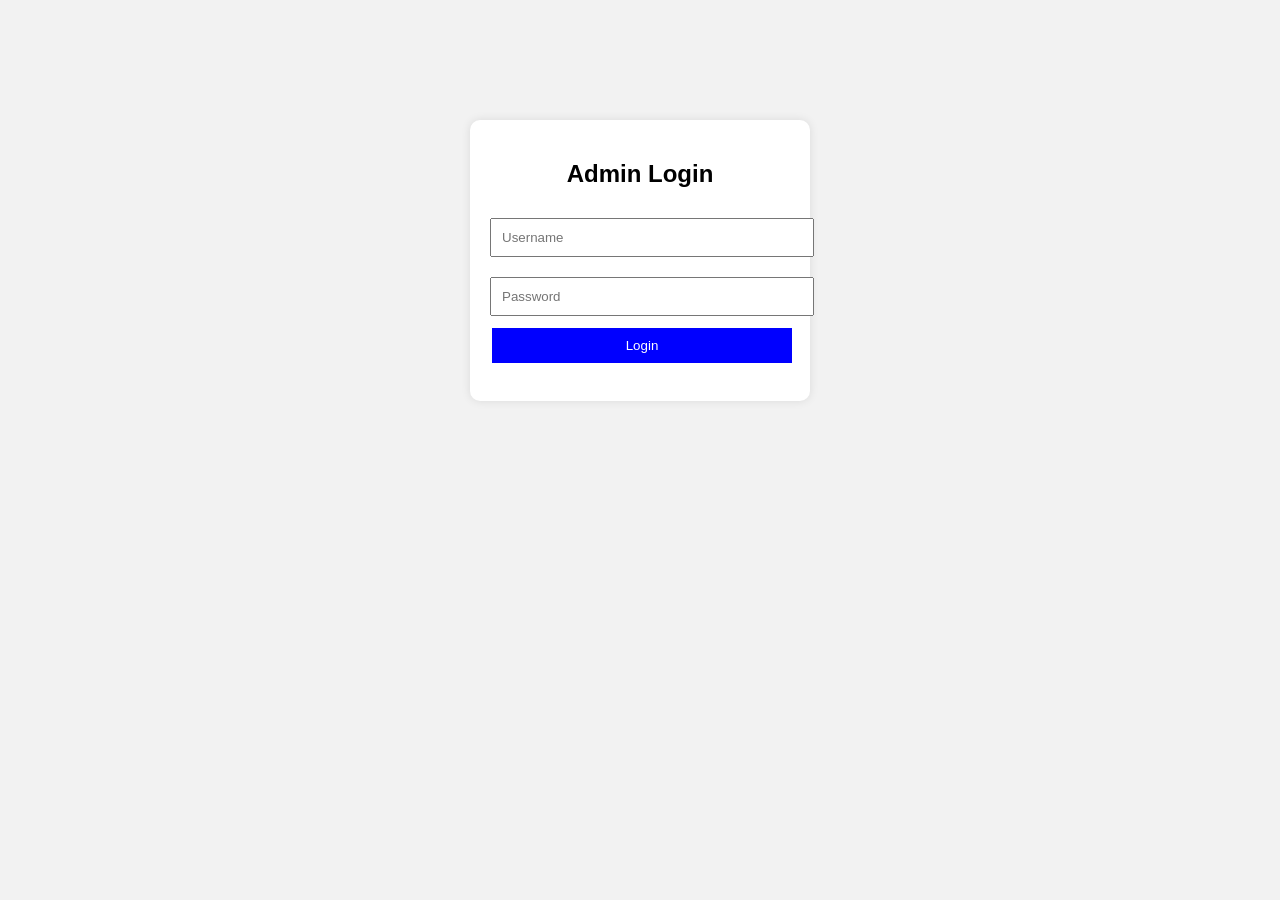
==== index.html @ 83e2cb4c "first commit" ====
<!DOCTYPE html>
<html lang="en">
<head>
<meta charset="UTF-8">
<meta name="viewport" content="width=device-width, initial-scale=1.0">
<title>Admin Panel</title>

<link rel="stylesheet" href="CSSC.css">
</head>
<body>

<!-- LOGIN -->
<div class="login-box" id="loginBox">

    <h2>Admin Login</h2>

    <input type="text" id="username" placeholder="Username">
    <input type="password" id="password" placeholder="Password">

    <button onclick="login()">Login</button>

    <p id="msg"></p>
</div>

<!-- DASHBOARD -->
<div class="container admin-panel" id="adminPanel">

    <button class="logout" onclick="logout()">Logout</button>

    <h2>Admin Dashboard</h2>

    <!-- FORM -->
    <input type="text" id="name" placeholder="Enter Name">
    <input type="email" id="email" placeholder="Enter Email">
    <input type="number" id="phone" placeholder="Enter Phone">

    <button onclick="addUser()">Add User</button>

    <!-- TABLE -->
    <table>
        <thead>
            <tr>
                <th>ID</th>
                <th>Name</th>
                <th>Email</th>
                <th>Phone</th>
                <th>Action</th>
            </tr>
        </thead>

        <tbody id="tableData"></tbody>
    </table>

</div>

<script src="app.js"></script>
</body>
</html>
---- CSSC.css ----
body{
    font-family: Arial;
    background:#f2f2f2;
    margin:0;
    padding:20px;
}

/* LOGIN */
.login-box{
    width:300px;
    margin:100px auto;
    background:white;
    padding:20px;
    border-radius:10px;
    box-shadow:0 0 10px rgba(0,0,0,0.1);
    text-align:center;
}

input{
    width:100%;
    padding:10px;
    margin:10px 0;
}

button{
    padding:10px;
    width:100%;
    background:blue;
    color:white;
    border:none;
    cursor:pointer;
}

/* DASHBOARD */
.container{
    max-width:900px;
    margin:auto;
    background:white;
    padding:20px;
    border-radius:10px;
    display:none;
}

.logout{
    background:black;
    width:auto;
    float:right;
    padding:8px 15px;
}

table{
    width:100%;
    margin-top:20px;
    border-collapse:collapse;
}

th,td{
    border:1px solid #ddd;
    padding:10px;
    text-align:center;
}

button{
    margin:2px;
}

.edit{ background:orange; }
.delete{ background:red; }
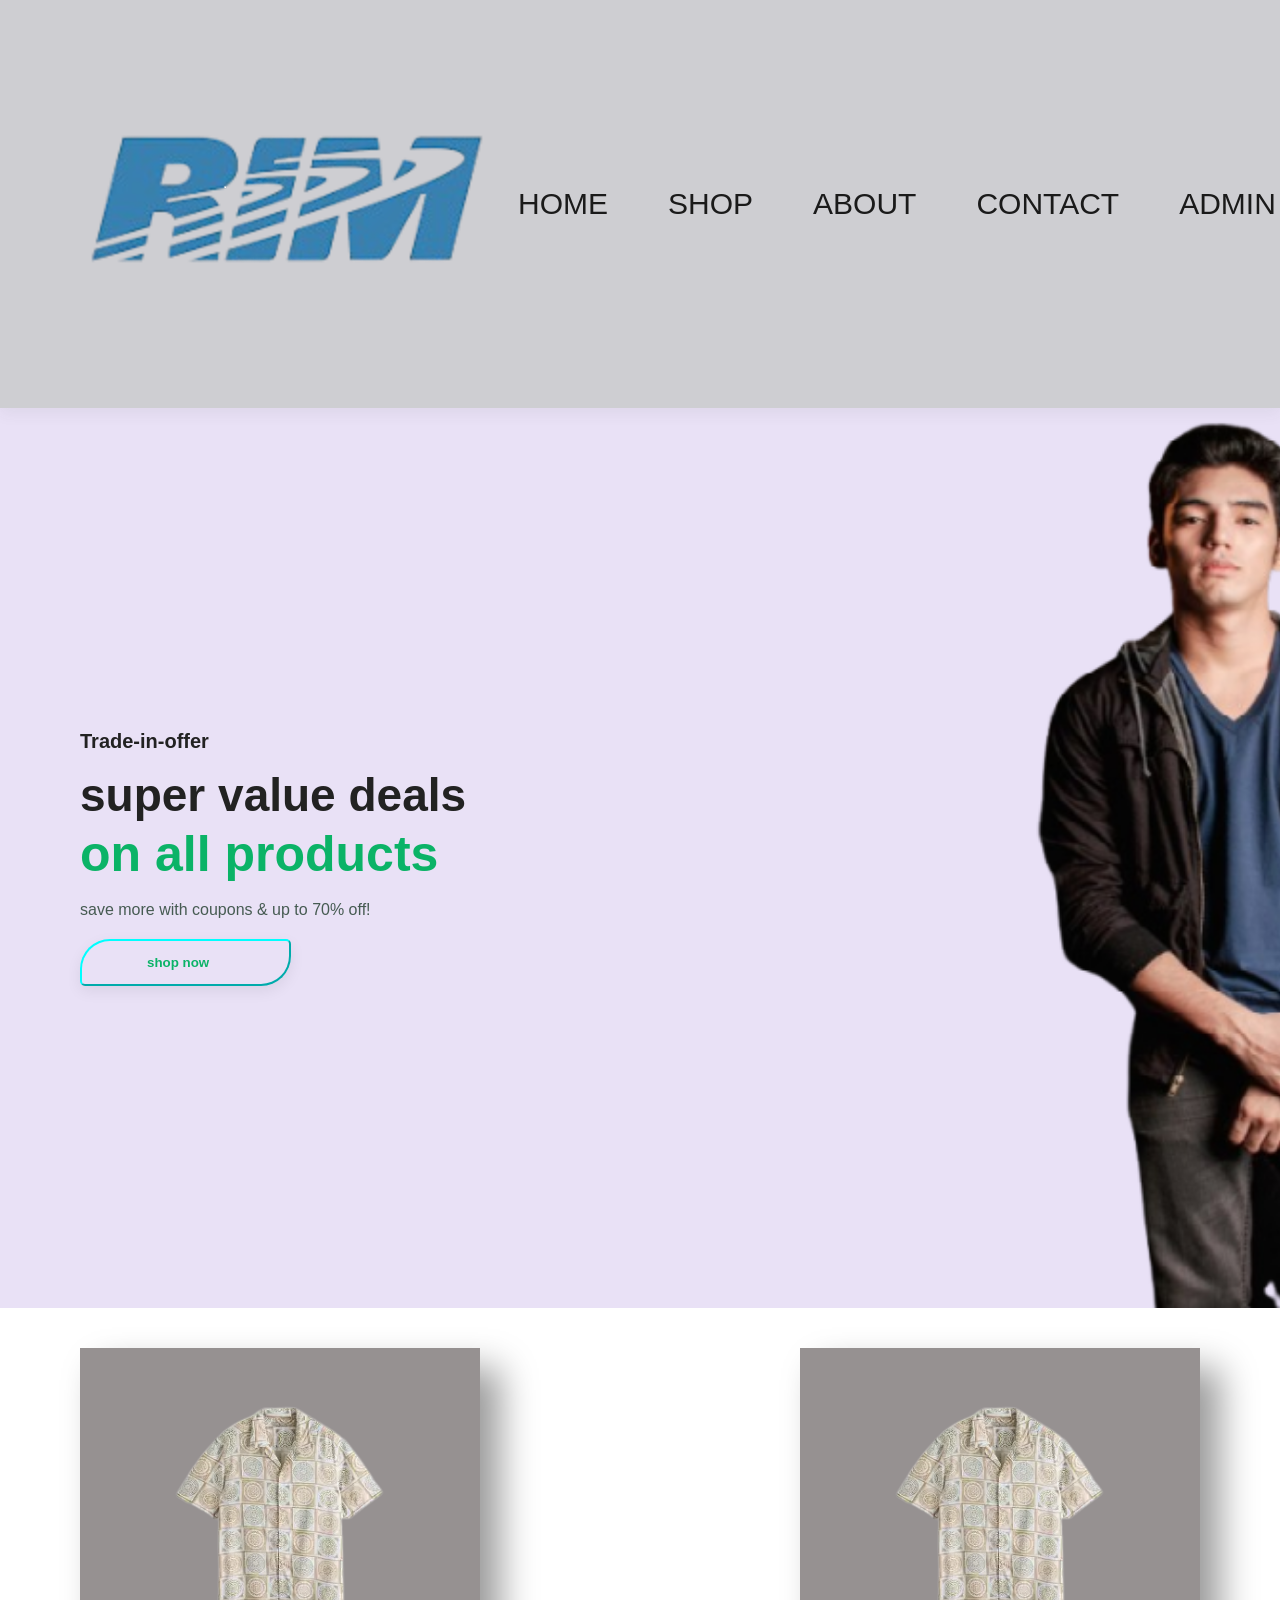
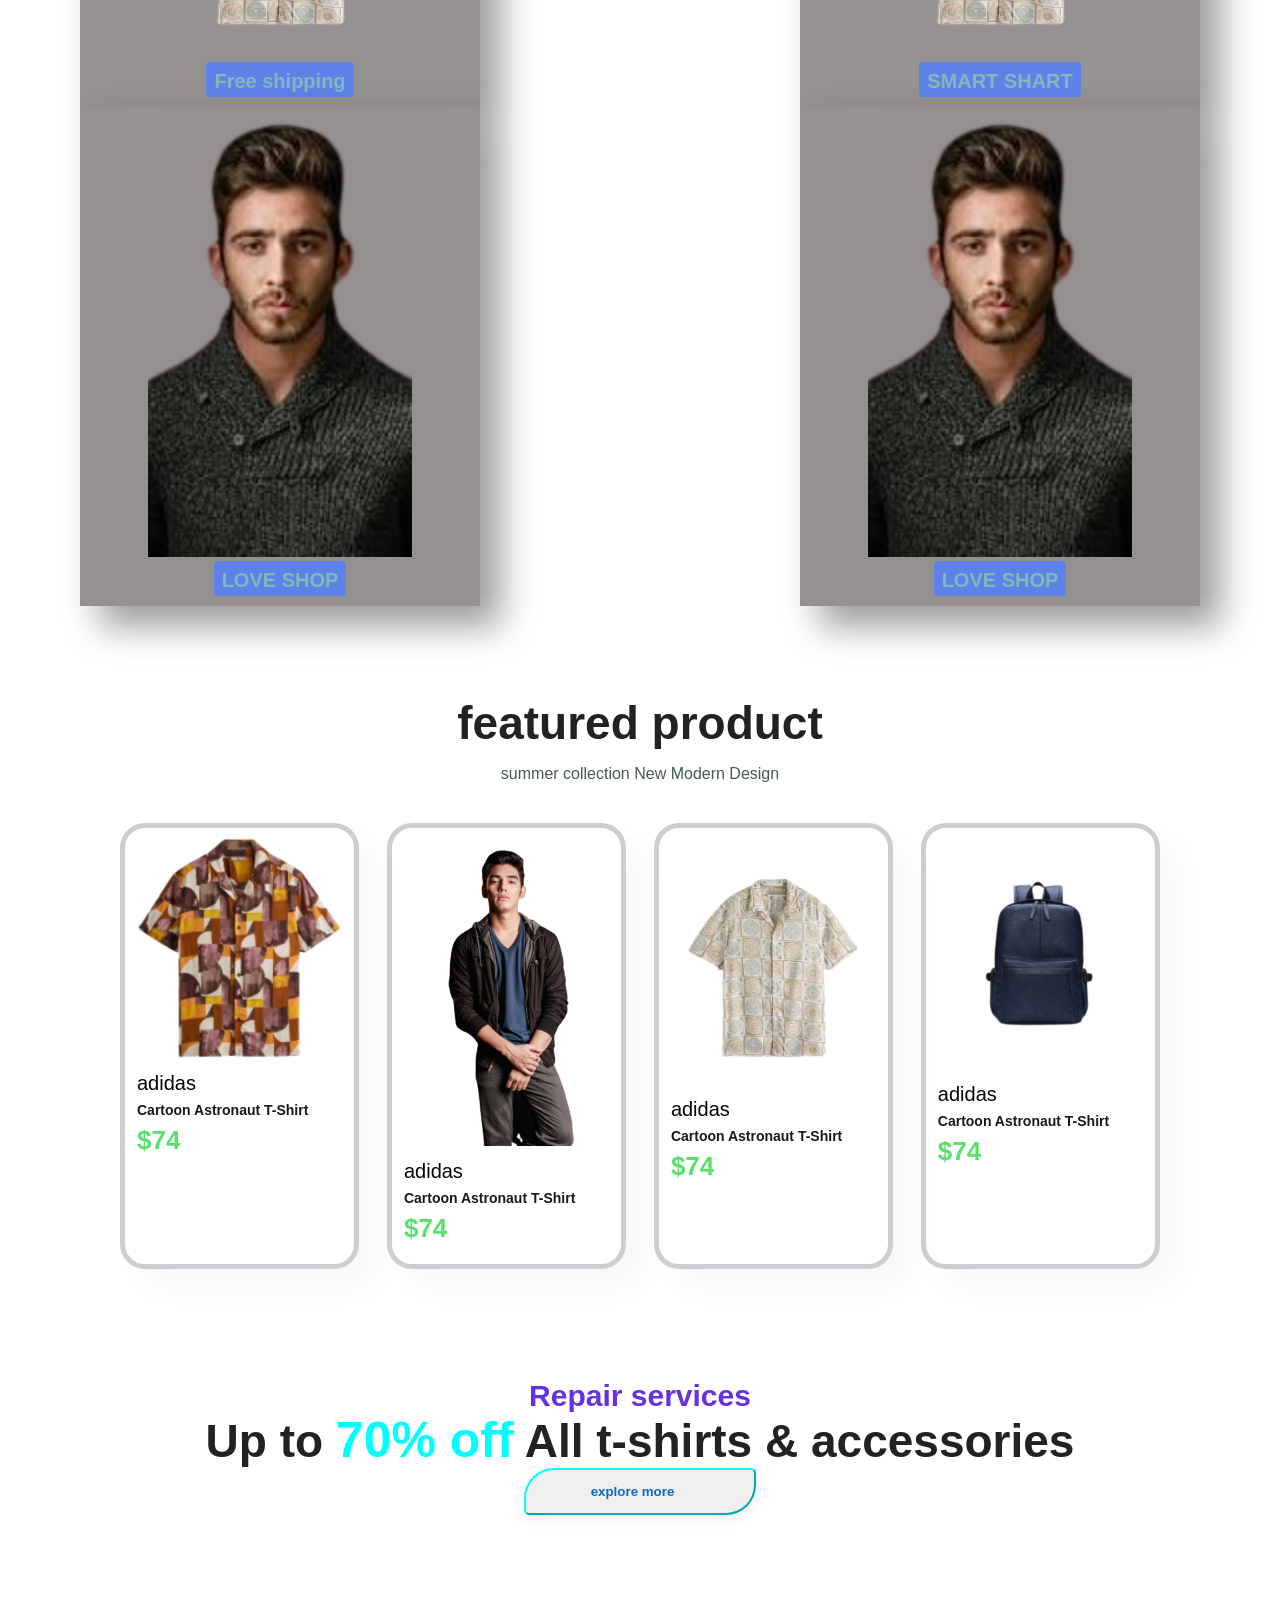
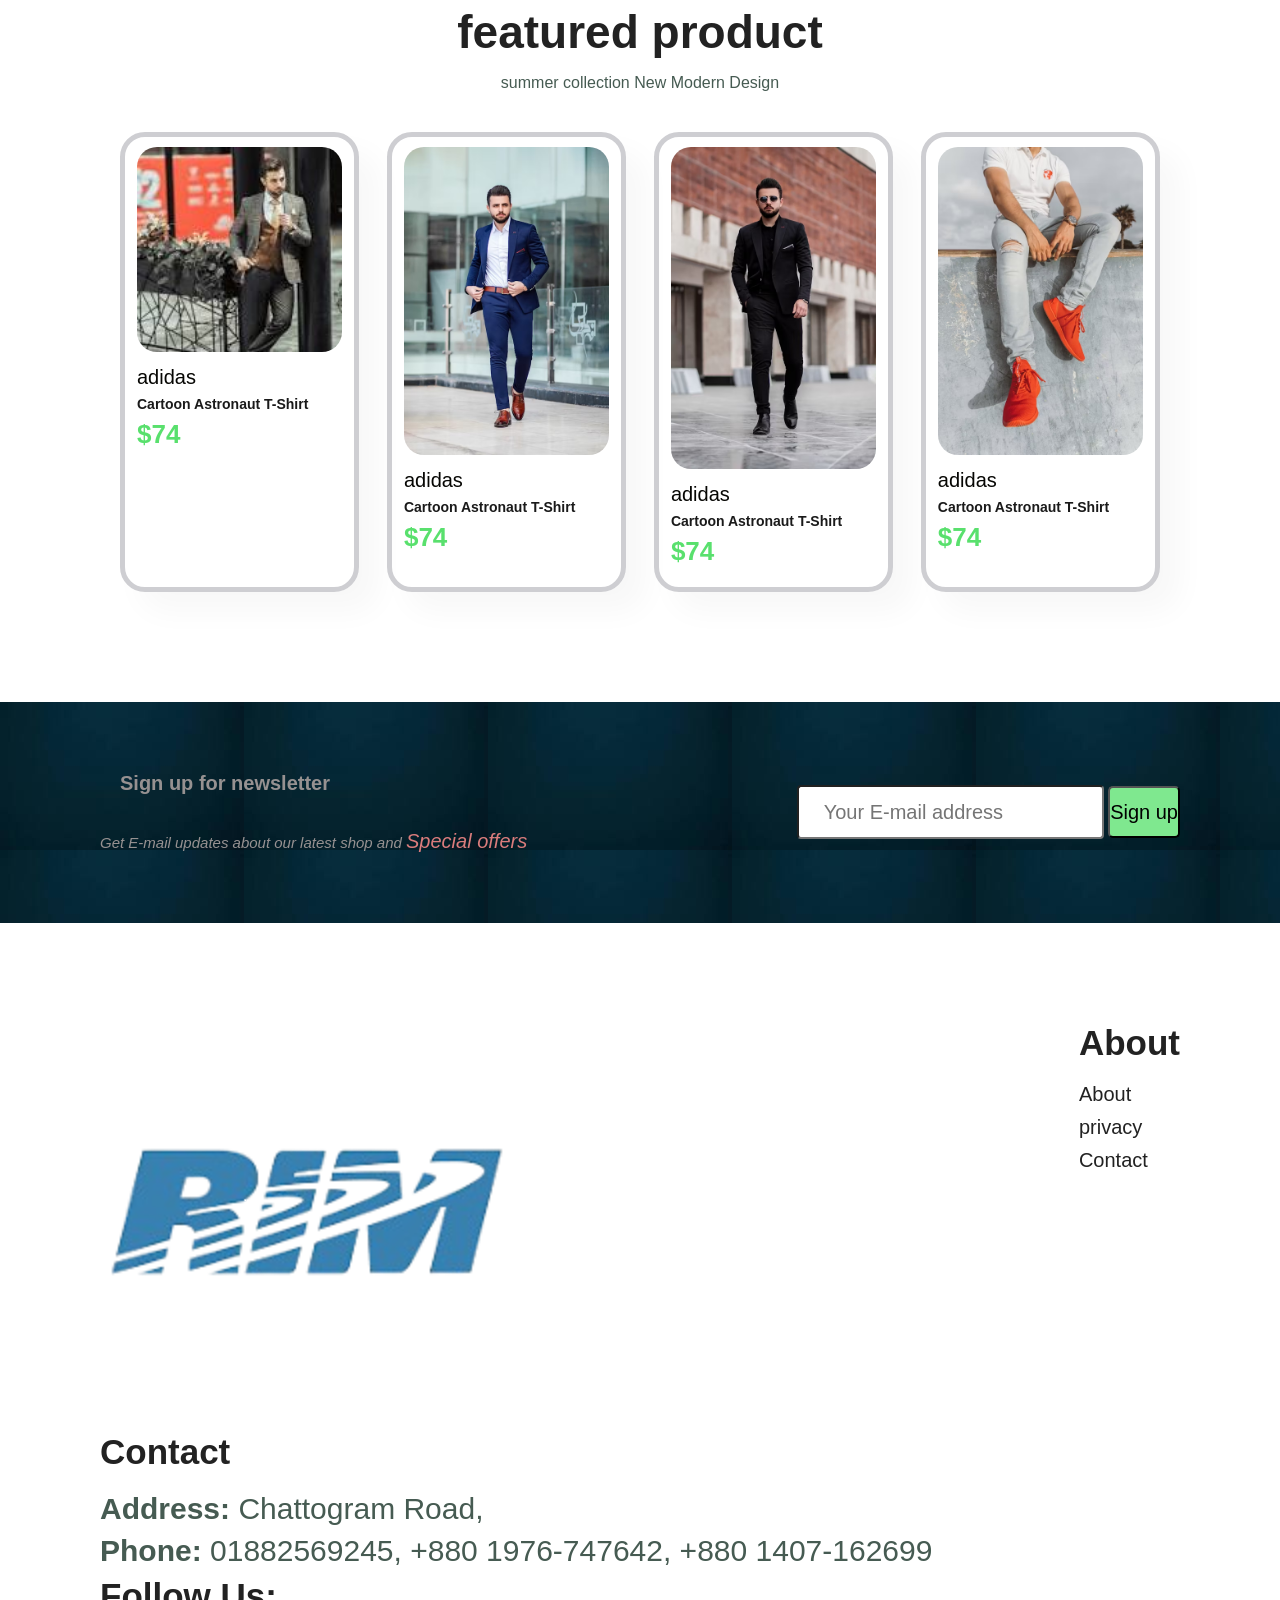
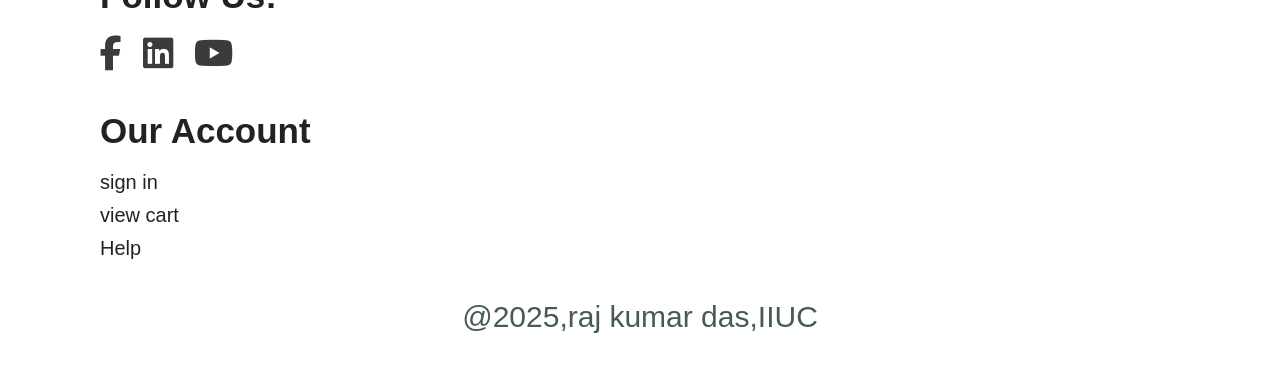
==== commit e0819138: "fix homepage" ====
--- a/index.html
+++ b/index.html
@@ -1,58 +1,210 @@
 <!DOCTYPE html>
 <html lang="en">
 <head>
-<meta charset="UTF-8">
-<meta name="viewport" content="width=device-width, initial-scale=1.0">
-<title>Admin Panel</title>
-
-<link rel="stylesheet" href="CSSC.css">
+    <meta charset="UTF-8">
+    <meta name="viewport" content="width=device-width, initial-scale=1.0">
+    <title>Ecommerce</title>
+
+    <!-- Font Awesome (for icons like Facebook) -->
+    <link rel="stylesheet" href="https://cdnjs.cloudflare.com/ajax/libs/font-awesome/6.5.0/css/all.min.css">
+    
+    <!-- Your custom CSS -->
+    <link rel="stylesheet" href="first1.css">
+  
 </head>
 <body>
 
-<!-- LOGIN -->
-<div class="login-box" id="loginBox">
-
-    <h2>Admin Login</h2>
-
-    <input type="text" id="username" placeholder="Username">
-    <input type="password" id="password" placeholder="Password">
-
-    <button onclick="login()">Login</button>
-
-    <p id="msg"></p>
+    <section id="headr">
+        <a href="#"><img src="download (1).png" class="logo" alt=""></a>
+        <div>
+            <ul id="navbar">
+                <li><a class="active"  href="indexf.html">HOME</a></li>
+                <li><a href="shop.html">SHOP</a></li>
+                <li><a href="about.html">ABOUT</a></li>
+                <li><a href="contact.html">CONTACT</a></li>
+                <li><a href="index.html">ADMIN</a></li>
+            </ul>
+        </div>
+    </section>
+
+    <section id="hero">
+        <h4>Trade-in-offer</h4>
+        <h2>super value deals</h2>
+        <h1>on all products</h1>
+        <p>save more with coupons & up to 70% off!</p>
+        <button>shop now</button>
+    </section>
+
+    <section id="feature" class="section-p1">
+        <div class="fe-box">
+            <img src="image (3).png" alt="">
+            <h4>Free shipping</h4>
+        </div>
+
+        <div class="fe-box">
+            <img src="image (3).png" alt="">
+            <h4>SMART SHART</h4>
+        </div>
+
+        <div class="fe-box">
+            <img src="download (2).png" alt="">
+            <h4>LOVE SHOP</h4>
+        </div>
+
+        <div class="fe-box">
+            <img src="download (2).png" alt="">
+            <h4>LOVE SHOP</h4>
+        </div>
+    </section>
+
+    <section id="products" class="section-p2">
+        <h2>featured product</h2>
+        <p>summer collection New Modern Design</p>
+        <div class="pro-container">
+            <div class="pro">
+                <img src="WhatsApp Image 2025-06-17 at 1.00.19 AM.png" alt="">
+                <div class="des">
+                    <span>adidas</span>
+                    <h4>Cartoon Astronaut T-Shirt</h4>
+                    <h3>$74</h3>
+                </div>
+            </div>
+
+            <div class="pro">
+                <img src="download.png" alt="">
+                <div class="des">
+                    <span>adidas</span>
+                    <h4>Cartoon Astronaut T-Shirt</h4>
+                    <h3>$74</h3>
+                </div>
+            </div>
+
+            <div class="pro">
+                <img src="image (3) - Copy.png" alt="">
+                <div class="des">
+                    <span>adidas</span>
+                    <h4>Cartoon Astronaut T-Shirt</h4>
+                    <h3>$74</h3>
+                </div>
+            </div>
+
+            <div class="pro">
+                <img src="download (32).png" alt="">
+                <div class="des">
+                    <span>adidas</span>
+                    <h4>Cartoon Astronaut T-Shirt</h4>
+                    <h3>$74</h3>
+                </div>
+            </div>
+
+            </div>
+        </div>
+    </section>
+
+    <section id="bannar" class="section-m1">
+        <h4 class="raj1">Repair services</h4>
+        <h2>Up to <span class="raj">70% off</span> All t-shirts & accessories</h2>
+        <button>explore more</button>
+    </section>
+
+    <section id="products" class="section-p2">
+        <h2>featured product</h2>
+        <p>summer collection New Modern Design</p>
+        <div class="pro-container">
+            <div class="pro">
+                <img src="download.jpeg" alt="">
+                <div class="des">
+                    <span>adidas</span>
+                    <h4>Cartoon Astronaut T-Shirt</h4>
+                    <h3>$74</h3>
+                </div>
+            </div>
+
+            <div class="pro">
+                <img src="photo-1617137968427-85924c800a22.avif" alt="">
+                <div class="des">
+                    <span>adidas</span>
+                    <h4>Cartoon Astronaut T-Shirt</h4>
+                    <h3>$74</h3>
+                </div>
+            </div>
+
+            <div class="pro">
+                <img src="photo2.avif" alt="">
+                <div class="des">
+                    <span>adidas</span>
+                    <h4>Cartoon Astronaut T-Shirt</h4>
+                    <h3>$74</h3>
+                </div>
+            </div>
+
+            <div class="pro">
+                <img src="photo-1537261131936-3cdff36a1ac9.avif" alt="">
+                <div class="des">
+                    <span>adidas</span>
+                    <h4>Cartoon Astronaut T-Shirt</h4>
+                    <h3>$74</h3>
+                </div>
+            </div>
+
+            
+            </div>
+        </div>
+    </section>
+
+    <section id="news" class="section-p2 section-m1">
+        <div class="newstag">
+            <h4>Sign up for newsletter</h4>
+            <p>Get E-mail updates about our latest shop and <span>Special offers</span></p>
+        </div>
+        <div class="form">
+            <input type="text" placeholder="Your E-mail address">
+            <button>Sign up</button>
+        </div>
+    </section>
+
+    <footer class="section-p1">
+        <div class="col">
+            <img class="logo"src="download (1).png" alt="">
+            <h4 class="ram">Contact</h4>
+            <p><strong>Address:</strong> Chattogram Road,</p>
+            <p><strong>Phone:</strong> 01882569245, +880 1976-747642, +880 1407-162699</p>
+            <div class="follow">
+                <h4 class="ram">Follow Us: </h4>
+               <div class="icon">
+    <a href="https://www.facebook.com/raj.kumar.276175" target="_blank">
+        <i class="fab fa-facebook-f"></i>
+    </a>
+    <a href="https://www.linkedin.com/in/raj-kumar-70172b354?utm_source=share&utm_campaign=share_via&utm_content=profile&utm_medium=android_app" target="_blank">
+        <i class="fab fa-linkedin"></i>
+    </a>
+    </a>
+    <a href="https://youtube.com/@rajkumar2025-q7p?si=gZtSnEWIOfCK1-01" target="_blank">
+        <i class="fab fa-youtube"></i>
+    </a>
 </div>
 
-<!-- DASHBOARD -->
-<div class="container admin-panel" id="adminPanel">
-
-    <button class="logout" onclick="logout()">Logout</button>
-
-    <h2>Admin Dashboard</h2>
-
-    <!-- FORM -->
-    <input type="text" id="name" placeholder="Enter Name">
-    <input type="email" id="email" placeholder="Enter Email">
-    <input type="number" id="phone" placeholder="Enter Phone">
-
-    <button onclick="addUser()">Add User</button>
-
-    <!-- TABLE -->
-    <table>
-        <thead>
-            <tr>
-                <th>ID</th>
-                <th>Name</th>
-                <th>Email</th>
-                <th>Phone</th>
-                <th>Action</th>
-            </tr>
-        </thead>
-
-        <tbody id="tableData"></tbody>
-    </table>
-
+            </div>
+        </div>
+
+       <div class="col">
+        <h4 class="ram">About</h4>
+        <a href="#">About</a>
+        <a href="#">privacy</a>
+        <a href="#">Contact</a>
+</div> 
+   <div class="col">
+        <h4 class="ram">Our Account</h4>
+        <a href="#">sign in</a>
+        <a href="#">view cart</a>
+        <a href="#">Help</a>
+</div> 
+<div class="copyright">
+    <p>@2025,raj kumar das,IIUC </p>
 </div>
-
-<script src="app.js"></script>
+    </footer>
+
+
+    <script src="app.js"></script>
 </body>
-</html>+</html>
--- a/first1.css
+++ b/first1.css
@@ -0,0 +1,465 @@
+* {
+    margin: 0;
+    padding: 0;
+    box-sizing: border-box;
+    font-family: 'spartan', sans-serif;
+}
+
+h1 {
+    font-size: 50px;
+    line-height: 64px;
+    color: #222;
+}
+
+h2 {
+    font-size: 46px;
+    line-height: 54px;
+    color: #222;
+}
+
+h4 {
+    font-size: 20px;
+    color: #222;
+}
+
+h6 {
+    font-weight: 700;
+    font-size: 12px;
+}
+
+p {
+    font-size: 16px;
+    color: #465b52;
+    margin: 15px 0 20px 0;
+}
+
+.section-p1 {
+    padding: 40px 80px;
+}
+
+.section-p2 {
+    padding: 50px 100px;
+}
+
+.section-m1 {
+    margin: 40px 0;
+}
+
+body {
+    width: 100%;
+}
+
+/* Header */
+#headr {
+    display: flex;
+    align-items: center;
+    justify-content: space-between;
+    padding: 10px 80px;
+    background: #ceced2;
+    box-shadow: 0 5px 15px rgba(74, 71, 71, 0.07);
+    z-index: 999;
+    position: sticky;
+    top: 0;
+    left: 0;
+}
+
+#navbar {
+    display: flex;
+    align-items: center;
+    justify-content: center;
+}
+
+#navbar li {
+    list-style: none;
+    padding: 0 30px;
+}
+
+#navbar li a {
+    text-decoration: none;
+    font-size: 30px;
+    color: #1a1a1a;
+    transition: 0.3s;
+}
+
+#navbar li a:hover {
+    color: #0bb367;
+}
+
+/* Hero */
+#hero {
+    background-image: url("raj.png");
+    background-size: cover;
+    background-position: center;
+    background-repeat: no-repeat;
+    height: 100vh;
+    width: 100vw;
+    position: relative;
+    padding: 0 80px;
+    display: flex;
+    flex-direction: column;
+    align-items: flex-start;
+    justify-content: center;
+}
+
+#hero h4 {
+    padding-bottom: 15px;
+}
+
+#hero h1 {
+    color: #0bb367;
+}
+
+#hero button {
+    background-color: transparent;
+    color: #0bb367;
+    border: 1;
+    border-color: aqua;
+    border-radius: 30px 5px;
+    padding: 14px 80px 14px 65px;
+    background-repeat: no-repeat;
+    cursor: pointer;
+    font-weight: 700;
+    box-shadow: 0 5px 15px rgba(0, 0, 0, 0.07);
+}
+
+/* Feature Section */
+#feature {
+    display: flex;
+    align-items: center;
+    justify-content: space-between;
+    flex-wrap: wrap;
+}
+
+#feature .fe-box {
+    background-color: #969191;
+    width: 400px;
+    text-align: center;
+    padding: 10px 10px;
+    box-shadow: 20px 20px 34px rgba(0, 0, 0, 0.40);
+}
+
+#feature .fe-box:hover {
+    box-shadow: 10px 10px 54px rgba(70, 62, 221, 0.1);
+}
+
+#feature .fe-box h4 {
+    display: inline-block;
+    padding: 9px 8px 6px 8px;
+    line-height: 1;
+    border-radius: 4px;
+    color: rgb(125, 187, 187);
+    background-color: rgb(95, 130, 232);
+}
+
+#feature .fe-box:nth-child(n) h4 {
+    background-color: rgb(95, 130, 232);
+}
+
+/* Product Section */
+#products {
+    text-align: center;
+}
+
+#products .pro-container {
+    display: flex;
+    flex-wrap: wrap;
+    justify-content: space-between;
+    padding: 20px;
+    gap: 20px;
+}
+
+#products .pro {
+    width: 23%;
+    min-width: 200px;
+    padding: 10px 12px;
+    border: 5px solid #ceced2;
+    border-radius: 25px;
+    box-shadow: 20px 20px 30px rgba(19, 19, 19, 0.03);
+    transition: 0.2s;
+}
+
+#products .pro:hover {
+    box-shadow: 10px 10px 54px rgba(39, 182, 207, 0.1);
+}
+
+#products .pro img {
+    width: 100%;
+    border-radius: 20px;
+}
+
+#products .pro .des {
+    text-align: start;
+    padding: 10px 0;
+}
+
+#products .pro .des span {
+    color: #060603;
+    font-size: 20px;
+}
+
+#products .pro .des h4 {
+    padding-top: 7px;
+    color: #1a1a1a;
+    font-size: 14px;
+}
+
+#products .pro .des h3 {
+    padding-top: 7px;
+    color: #59e06d;
+    font-size: 26px;
+}
+
+/* Banner */
+#bannar {
+    display: flex;
+    flex-direction: column;
+    justify-content: center;
+    align-items: center;
+    text-align: center;
+}
+
+.raj1 {
+    color: rgb(102, 48, 227);
+    font-size: 30px;
+}
+
+.raj {
+    color: aqua;
+    font-size: 50px;
+}
+
+#bannar button {
+    color: #0b6ac2;
+    border: 1;
+    border-color: aqua;
+    border-radius: 30px 5px;
+    padding: 14px 80px 14px 65px;
+    background-repeat: no-repeat;
+    font-weight: 700;
+    box-shadow: 0 5px 15px rgba(16, 16, 16, 0.07);
+}
+
+#bannar button:hover {
+    background-color: green;
+    color: wheat;
+}
+
+/* Newsletter */
+#news {
+    display: flex;
+    justify-content: space-between;
+    flex-wrap: wrap;
+    align-items: center;
+    background-image: url("backgroud color ima.jpeg");
+}
+
+#news h4 {
+    font-size: 20px;
+    color: #969191;
+    padding: 20px;
+}
+
+#news p {
+    font-size: 15px;
+    color: #969191;
+    font-style: italic;
+}
+
+#news p span {
+    font-size: 20px;
+    color: #da7c7c;
+}
+
+#news input {
+    height: 3.125rem;
+    padding: 1.25em;
+    font-size: 20px;
+    border-radius: 4px;
+    outline: none;
+}
+
+#news button {
+    height: 3.225rem;
+    font-size: 20px;
+    border-radius: 5px;
+    background-color: #7fe88f;
+    color: #000;
+}
+
+#news button:hover {
+    background-color: rgb(1, 65, 9);
+    color: white;
+}
+
+/* Footer */
+footer {
+    display: flex;
+    flex-wrap: wrap;
+    justify-content: space-between;
+}
+
+footer .icon i {
+    font-size: 35px;
+    margin-right: 15px;
+    color: #3b3b3b;
+    transition: color 0.3s ease;
+}
+
+footer .icon i:hover {
+    color: #0bb367;
+}
+
+footer .col {
+    display: flex;
+    flex-direction: column;
+    align-items: flex-start;
+    margin: 20px;
+}
+
+footer .logo {
+    margin-bottom: 25px;
+}
+
+footer h4 {
+    font-size: 13px;
+    padding-bottom: 20px;
+}
+
+footer p {
+    font-size: 30px;
+    margin: 0 0 8px 0;
+}
+
+footer a {
+    font-size: 20px;
+    text-decoration: none;
+    color: #222;
+    margin-bottom: 10px;
+}
+
+footer .ram {
+    font-size: 35px;
+}
+
+footer .copyright {
+    width: 100%;
+    text-align: center;
+    padding: 10px;
+}
+
+/* Shop Page Banner */
+#page-header {
+    background-image: url("banar shop.webp");
+    background-size: cover;
+    background-position: center;
+    background-repeat: no-repeat;
+    height: 70vh;
+    width: 100vw;
+    padding: 0 80px;
+    display: flex;
+    justify-content: center;
+    flex-direction: column;
+    align-items: center;
+}
+
+#page-header h2 {
+    color: #12cb9d;
+}
+
+#page-header p {
+    font-size: 20px;
+    color: #969191;
+}
+
+#page-header span {
+    color: #969191;
+    font-style: italic;
+    font-size: 30px;
+}
+#page-header-about{
+    background-image: url("about\ b.jpg");
+    background-size: cover;
+    background-position: center;
+    background-repeat: no-repeat;
+    height: 50vh;
+    width: 100vw;
+    padding: 0 80px;
+    display: flex;
+    justify-content: center;
+    flex-direction: column;
+    align-items: center;
+
+}
+#page-header-about h2 {
+    color: #038766;
+}
+
+#page-header-about p {
+    font-size: 20px;
+    color: #110f0f;
+}
+#about-head img{
+   width:200%;
+   height: 100%;
+}
+#about-head{
+    display: flex;
+    align-items: center;
+}
+#about-head div{
+    padding-left:2%;
+
+}
+#about-head h1{
+    font-style: italic;
+}
+#about-head p{
+    font-style: italic;
+    font-size:150%;
+    padding: 10px;
+}
+#page-header-con{
+      background-image: url("download\ c.jpg");
+    background-size: cover;
+    background-position: center;
+    background-repeat: no-repeat;
+    height: 50vh;
+    width: 100vw;
+    padding: 0 80px;
+    display: flex;
+    justify-content: center;
+    flex-direction: column;
+    align-items: center;
+}
+#page-header-con h2{
+      font-style: italic;
+}
+#page-header-con p{
+        font-style: italic;
+    font-size:150%;
+    padding: 10px;
+}
+#map img{
+   width:100%;
+   height: 100%; 
+   padding: 20px;
+}
+#man div{
+   padding:40px;
+}
+
+#man img{
+    width:205px;
+    height:205px;
+    object-fit: cover;
+}
+#man p{
+    margin:0;
+    font-size: 25px;
+    line-height:35px;
+}
+#man span{
+    color: #000;
+    padding: 2px;
+    font-style: italic;
+}
